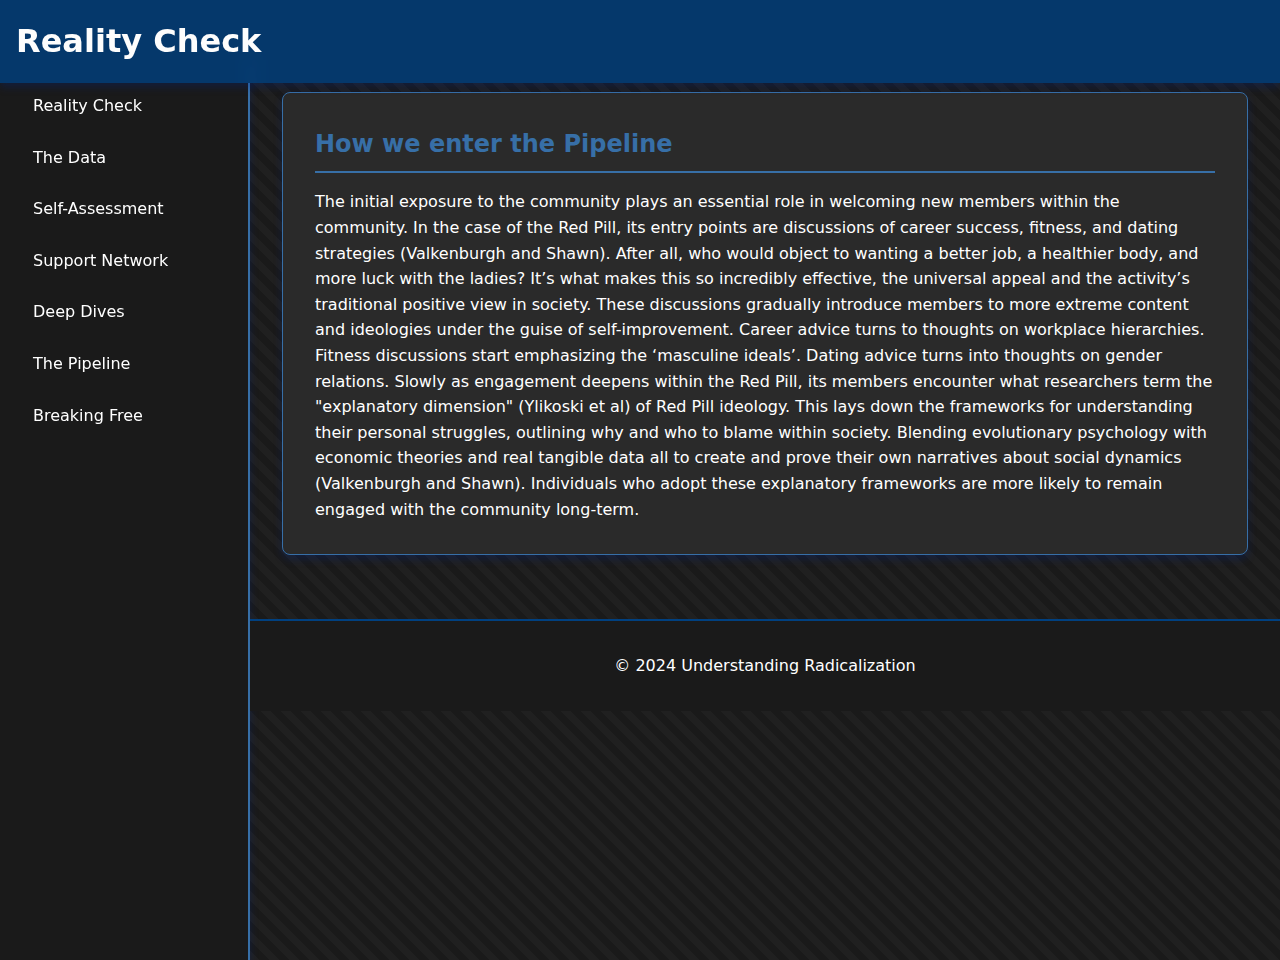
==== pipeline.html @ f5b1bf7c "Add files via upload" ====
<!DOCTYPE html>
<html lang="en">
<head>
    <meta charset="UTF-8">
    <meta name="viewport" content="width=device-width, initial-scale=1.0">
    <title>Understanding Digital Isolation & Radicalization</title>
    <link rel="stylesheet" href="styles.css">
</head>
<body>
    <header>
        <h1> Reality Check</h1>
    </header>

    <nav>
        <ul>
            <li><a href="index.html">Reality Check</a></li>
            <li><a href="Data.html">The Data</a></li>
            <li><a href="quiz.html">Self-Assessment</a></li>
            <li><a href="resources.html">Support Network</a></li>
            <li><a href="videos.html">Deep Dives</a></li>
            <li><a href="pipeline.html">The Pipeline</a></li>
            <li><a href="solutions.html">Breaking Free</a></li>
        </ul>
    </nav>

    <main>
        
        <section id="resources" class="section">
            <h2>How we enter the Pipeline</h2>
        
              <p> The initial exposure to the community plays an essential role in welcoming new members within the community. In the case of the Red Pill, its entry points are discussions of career success, fitness, and dating strategies (Valkenburgh and Shawn). After all, who would object to wanting a better job, a healthier body, and more luck with the ladies? It’s what makes this so incredibly effective, the universal appeal and the activity’s traditional positive view in society. These discussions gradually introduce members to more extreme content and ideologies under the guise of self-improvement. Career advice turns to thoughts on workplace hierarchies. Fitness discussions start emphasizing the ‘masculine ideals’. Dating advice turns into thoughts on gender relations. Slowly as engagement deepens within the Red Pill, its members encounter what researchers term the "explanatory dimension" (Ylikoski et al) of Red Pill ideology. This lays down the frameworks for understanding their personal struggles, outlining why and who to blame within society. Blending evolutionary psychology with economic theories and real tangible data all to create and prove their own narratives about social dynamics (Valkenburgh and Shawn). Individuals who adopt these explanatory frameworks are more likely to remain engaged with the community long-term.</p>
        </section>
       
        
    </main>

    <footer>
        <p>&copy; 2024 Understanding Radicalization</p>
    </footer>
    <script src="main.js"></script>
</body>
</html>
---- styles.css ----
:root {
    /* Core colors */
    
    --primary-: #004080;
    --secondary-red: #376fa7;
    --dark-bg: #1a1a1a;
    --white: #fdfdfd;
    --light-text: #ffffff;
    --dark-text: #1a1a1a;
    --card-bg: #2a2a2a;
    --accent-blue: #004080;
    
    /* Shadows and effects */
    --boxshadow-small: 0 2px 4px rgba(0, 39, 139, 0.2);
    --boxshadow-medium: 0 4px 8px rgba(0, 39, 139, 0.3);
    --boxshadow-large: 0 8px 16px rgba(0, 39, 139, 0.4);
    --boxshadow-hover: 0 12px 24px rgba(0, 39, 139, 0.5);
    
    /* Transitions */
    --transition-fast: 150ms ease;
    --transition-normal: 300ms ease;
    --transition-slow: 500ms ease;
    
    /* Spacing */
    --spacing-xs: 0.25rem;
    --spacing-sm: 0.5rem;
    --spacing-md: 1rem;
    --spacing-lg: 2rem;
    --spacing-xl: 4rem;
    
    /* Border radius */
    --radius-sm: 4px;
    --radius-md: 8px;
    --radius-lg: 16px;
}

* {
    box-sizing: border-box;
    margin: 0;
    padding: 0;
}

html {
    scroll-behavior: smooth;
    font-size: 16px;
}



body {
    font-family: 'Inter', system-ui, -apple-system, sans-serif;
    line-height: 1.6;
    color: var(--light-text);
    background-color: var(--dark-bg);
    background-image: linear-gradient(45deg, #1a1a1a 25%, #202020 25%, #202020 50%, #1a1a1a 50%, #1a1a1a 75%, #202020 75%, #202020 100%);
    background-size: 20px 20px;
    min-height: 100vh;
}

header {
    background-color: var(--primary-);
    color: var(--white);
    padding: var(--spacing-md);
    position: fixed;
    width: 100%;
    top: 0;
    z-index: 100;
    box-shadow: var(--boxshadow-medium);
    backdrop-filter: blur(8px);
    -webkit-backdrop-filter: blur(8px);
}

nav {
    background-color: var(--dark-bg);
    padding: var(--spacing-md);
    position: fixed;
    width: 250px;
    height: 100vh;
    left: 0;
    top: 60px;
    border-right: 2px solid var(--secondary-red);
    box-shadow: var(--boxshadow-medium);
    overflow-y: auto;
    scrollbar-width: thin;
    scrollbar-color: var(--secondary-red) var(--dark-bg);
}

nav::-webkit-scrollbar {
    width: 8px;
}

nav::-webkit-scrollbar-track {
    background: var(--dark-bg);
}

nav::-webkit-scrollbar-thumb {
    background-color: var(--secondary-red);
    border-radius: var(--radius-sm);
}

nav ul {
    list-style: none;
}

nav a {
    color: var(--light-text);
    text-decoration: none;
    display: block;
    padding: var(--spacing-sm) var(--spacing-md);
    margin: var(--spacing-sm) 0;
    border-radius: var(--radius-sm);
    border: 1px solid transparent;
    transition: all var(--transition-slow);
    position: relative;
    overflow: hidden;
}

nav a::before {
    content: '';
    position: absolute;
    left: 0;
    bottom: 0;
    width: 100%;
    height: 2px;
    background-color: var(--secondary-red);
    transform: translateX(-100%);
    transition: transform var(--transition-normal);
}

nav a:hover {
    background-color: var(--secondary-red);
    transform: translateX(10px);
}

nav a:hover::before {
    transform: translateX(0);
}

main {
    margin-left: 250px;
    margin-top: 60px;
    padding: var(--spacing-lg);
    max-width: 1400px;
    margin-right: auto;
}

.section {
    background: var(--card-bg);
    padding: var(--spacing-lg);
    margin-bottom: var(--spacing-lg);
    border-radius: var(--radius-md);
    box-shadow: var(--boxshadow-medium);
    border: 1px solid var(--secondary-red);
    transition: transform var(--transition-normal), box-shadow var(--transition-normal);
}

.section:hover {
    transform: translateY(-4px);
    box-shadow: var(--boxshadow-hover);
}

.section h2 {
    color: var(--secondary-red);
    border-bottom: 2px solid var(--secondary-red);
    padding-bottom: var(--spacing-sm);
    margin-bottom: var(--spacing-md);
    font-weight: 600;
}

.quiz-container {
    background: var(--card-bg);
    padding: var(--spacing-lg);
    border-radius: var(--radius-md);
    margin-bottom: var(--spacing-md);
    border: 1px solid var(--secondary-red);
    box-shadow: var(--boxshadow-small);
}

.quiz-options label {
    display: block;
    padding: var(--spacing-sm);
    margin: var(--spacing-sm) 0;
    border: 1px solid var(--secondary-red);
    border-radius: var(--radius-sm);
    cursor: pointer;
    transition: all var(--transition-normal);
    background: linear-gradient(to right, var(--secondary-red) 50%, transparent 50%);
    background-size: 200% 100%;
    background-position: right bottom;
}

.quiz-options label:hover {
    background-position: left bottom;
    transform: translateX(5px);
    color: var(--white);
}

.resource-card {
    border: 1px solid var(--secondary-red);
    padding: var(--spacing-md);
    margin: var(--spacing-md) 0;
    border-radius: var(--radius-sm);
    background: rgba(0, 39, 139, 0.1);
    transition: all var(--transition-normal);
    position: relative;
    overflow: hidden;
}

.resource-card:hover {
    transform: translateY(-5px);
    box-shadow: var(--boxshadow-hover);
}

.video-container {
    display: grid;
    grid-template-columns: repeat(auto-fit, minmax(300px, 1fr));
    gap: var(--spacing-md);
    margin: var(--spacing-md) 0;
}

.video-card {
    background: var(--card-bg);
    padding: var(--spacing-md);
    border-radius: var(--radius-md);
    box-shadow: var(--boxshadow-small);
    border: 1px solid var(--secondary-red);
    transition: all var(--transition-normal);
}

.video-card:hover {
    transform: translateY(-5px);
    box-shadow: var(--boxshadow-hover);
}

.cta-button {
    display: inline-block;
    padding: var(--spacing-sm) var(--spacing-md);
    background-color: var(--primary-);
    color: var(--white);
    text-decoration: none;
    border-radius: var(--radius-sm);
    margin-top: var(--spacing-md);
    transition: all var(--transition-normal);
    border: 1px solid transparent;
    position: relative;
    overflow: hidden;
}

.cta-button::after {
    content: '';
    position: absolute;
    width: 100%;
    height: 100%;
    top: 0;
    left: 0;
    background: linear-gradient(120deg, transparent, rgba(255,255,255,0.2), transparent);
    transform: translateX(-100%);
}

.cta-button:hover {
    background-color: var(--secondary-red);
    transform: translateY(-2px);
    box-shadow: var(--boxshadow-medium);
}

.cta-button:hover::after {
    transform: translateX(100%);
    transition: transform 0.6s;
}

footer {
    margin-left: 250px;
    padding: var(--spacing-lg);
    background-color: var(--dark-bg);
    color: var(--light-text);
    text-align: center;
    border-top: 2px solid var(--primary-);
    position: relative;
}
.img-wrapper {
    position: relative;
    overflow: hidden;
    border-radius: var(--radius-md);
    border: 1px solid var(--secondary-red);
    background: var(--card-bg);
    box-shadow: var(--boxshadow-medium);
    transition: transform var(--transition-normal), 
                box-shadow var(--transition-normal);
}

.img-wrapper:hover {
    transform: translateY(-4px);
    box-shadow: var(--boxshadow-hover);
}

.img-wrapper img {
    width: 100%;
    height: 30%;  /* Adjusted height to make image smaller */
    object-fit: cover;
    transition: transform var(--transition-normal);
}

.img-wrapper:hover img {
    transform: scale(1.02);  /* Reduced scale to make image slightly larger on hover */
}

.img-caption {
    position: absolute;
    bottom: 0;
    left: 0;
    right: 0;
    padding: var(--spacing-md);
    background: linear-gradient(
        to top,
        rgba(26, 26, 26, 0.9),
        transparent
    );
    color: var(--light-text);
    transform: translateY(100%);
    transition: transform var(--transition-normal);
}

.img-wrapper:hover .img-caption {
    transform: translateY(0);
}

.img-grid {
    display: grid;
    grid-template-columns: repeat(auto-fit, minmax(200px, 1fr)); /* Adjusted min-width to make images smaller */
    gap: var(--spacing-md);
    margin: var(--spacing-md) 0;
}

.img-loading {
    position: relative;
    background: var(--card-bg);
}

.img-loading::after {
    content: '';
    position: absolute;
    top: 0;
    left: 0;
    width: 100%;
    height: 100%;
    background: linear-gradient(90deg, 
                transparent,
                var(--secondary-red),
                transparent);
    opacity: 0.1;
    animation: shimmer 1.5s infinite;
}
/**/


@keyframes shimmer {
    0% { transform: translateX(-100%); }
    100% { transform: translateX(100%); }
}

@media (max-width: 1200px) {
    main {
        margin-right: var(--spacing-md);
    }
}

@media (max-width: 768px) {
    nav {
        width: 100%;
        height: auto;
        position: relative;
        top: 0;
        border-right: none;
        border-bottom: 2px solid var(--secondary-red);
    }

    main, footer {
        margin-left: 0;
    }
    
    .video-container {
        grid-template-columns: 1fr;
    }
}

@media (prefers-reduced-motion: reduce) {
    * {
        transition: none !important;
        animation: none !important;
    }
}

@supports (backdrop-filter: blur(8px)) {
    header {
        background-color: rgba(0, 64, 128, 0.8);
    }
}
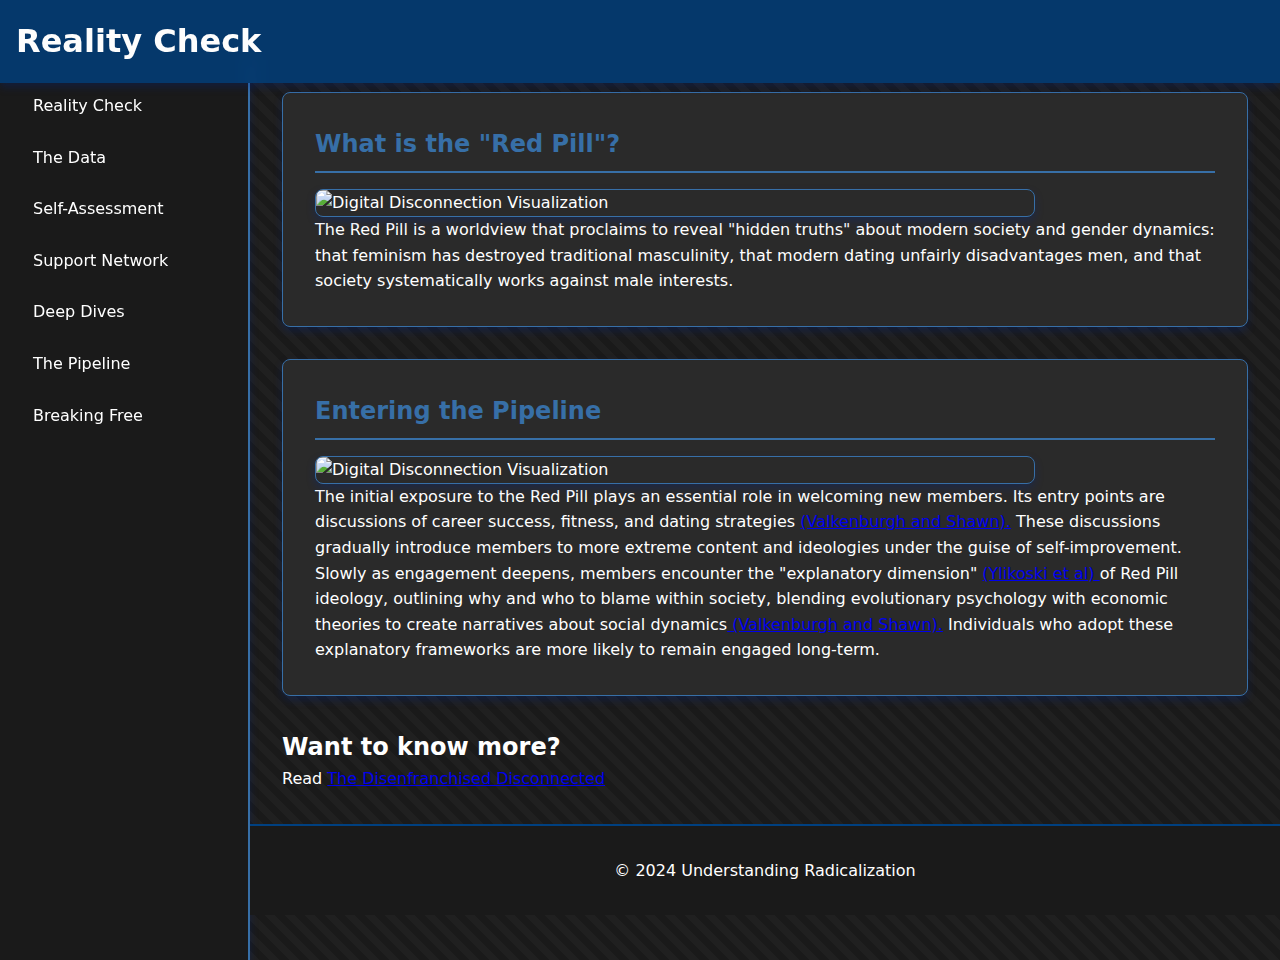
==== commit 286f00b7: "Add files via upload" ====
--- a/pipeline.html
+++ b/pipeline.html
@@ -24,11 +24,35 @@
     </nav>
 
     <main>
+    
+            <section id="resources" class="section">
+                <h2>What is the "Red Pill"?</h2>
+                <div class="img-wrapper" id ="imgsmall">
+                    <img src="assets/Red Pill.jpg" alt="Digital Disconnection Visualization">
+                    <div class="img-caption">The growing isolation in our connected world</div>
+                </div>
+                <p> The Red Pill is a worldview that proclaims to reveal "hidden truths" about modern society and gender dynamics: that feminism has destroyed traditional masculinity, that modern dating unfairly disadvantages men, and that society systematically works against male interests.</p>
+            </section>
+       
+            <section id="resources" class="section">
+            <h2>Entering the Pipeline</h2>
+            <div class="img-wrapper" id ="imgsmall">
+                <img src="assets/MANLY.jpg" alt="Digital Disconnection Visualization">
+                <div class="img-caption">The growing isolation in our connected world</div>
+            </div>
         
-        <section id="resources" class="section">
-            <h2>How we enter the Pipeline</h2>
-        
-              <p> The initial exposure to the community plays an essential role in welcoming new members within the community. In the case of the Red Pill, its entry points are discussions of career success, fitness, and dating strategies (Valkenburgh and Shawn). After all, who would object to wanting a better job, a healthier body, and more luck with the ladies? It’s what makes this so incredibly effective, the universal appeal and the activity’s traditional positive view in society. These discussions gradually introduce members to more extreme content and ideologies under the guise of self-improvement. Career advice turns to thoughts on workplace hierarchies. Fitness discussions start emphasizing the ‘masculine ideals’. Dating advice turns into thoughts on gender relations. Slowly as engagement deepens within the Red Pill, its members encounter what researchers term the "explanatory dimension" (Ylikoski et al) of Red Pill ideology. This lays down the frameworks for understanding their personal struggles, outlining why and who to blame within society. Blending evolutionary psychology with economic theories and real tangible data all to create and prove their own narratives about social dynamics (Valkenburgh and Shawn). Individuals who adopt these explanatory frameworks are more likely to remain engaged with the community long-term.</p>
+              <p>The initial exposure to the Red Pill plays an essential role in welcoming 
+                new members. Its entry points are discussions of career success, fitness, and dating strategies 
+                <a href = https://journals.sagepub.com/doi/full/10.1177/1097184X18816118 > (Valkenburgh and Shawn).</a> 
+                These discussions gradually introduce members to more extreme content and ideologies under the guise of self-improvement.
+                 Slowly as engagement deepens, members encounter the "explanatory dimension"   <a href = https://journals.sagepub.com/doi/full/10.1177/1097184X18816118 > (Ylikoski et al) </a>  of Red Pill ideology, outlining 
+                 why and who to blame within society, blending evolutionary psychology with economic theories to create narratives about social dynamics<a href = https://journals.sagepub.com/doi/full/10.1177/1097184X18816118 > (Valkenburgh and Shawn).</a>  Individuals who adopt these explanatory frameworks are more likely to remain engaged long-term. </p>
+        </section>
+
+        <section>
+            <h2> Want to know more?</h2>
+
+            <p> Read <a href=" https://docs.google.com/document/d/14M6EgmTrEmi0aYkfUplzzfe06K67vTg8agVJVcn58K4/edit?tab=t.0"> The Disenfranchised Disconnected </a></p>
         </section>
        
         
--- a/styles.css
+++ b/styles.css
@@ -278,6 +278,8 @@
     position: relative;
 }
 .img-wrapper {
+    width: 90%;
+
     position: relative;
     overflow: hidden;
     border-radius: var(--radius-md);
@@ -286,6 +288,10 @@
     box-shadow: var(--boxshadow-medium);
     transition: transform var(--transition-normal), 
                 box-shadow var(--transition-normal);
+}
+#imgsmall {
+    width: 80%;
+
 }
 
 .img-wrapper:hover {
@@ -350,6 +356,9 @@
     opacity: 0.1;
     animation: shimmer 1.5s infinite;
 }
+#radicalizationCanvas{
+    width: 100%;
+   }
 /**/
 
 
@@ -373,6 +382,7 @@
         border-right: none;
         border-bottom: 2px solid var(--secondary-red);
     }
+   
 
     main, footer {
         margin-left: 0;
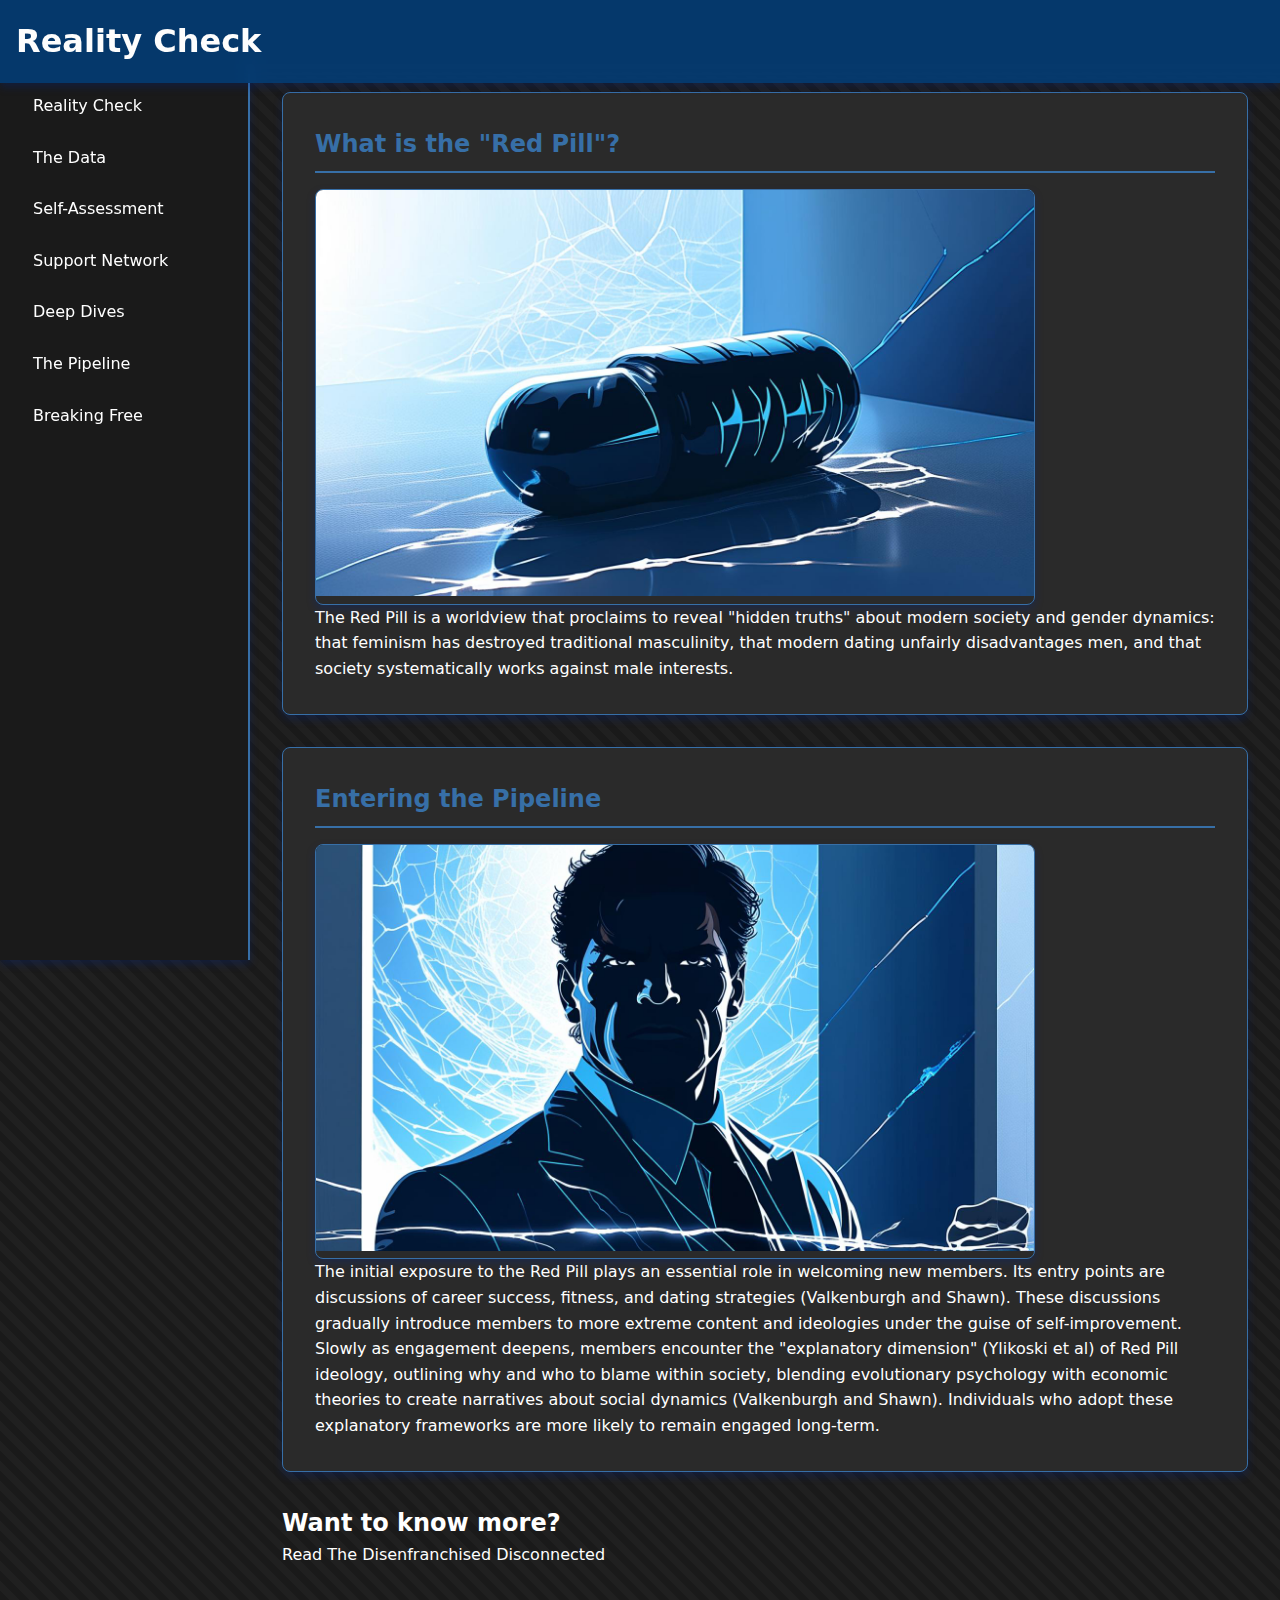
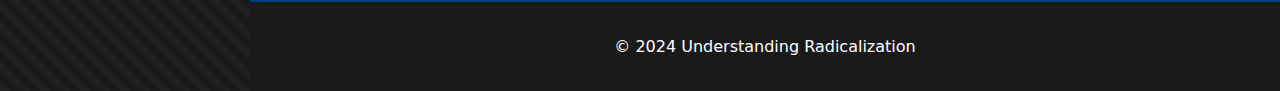
==== commit 9c320189: "Add files via upload" ====
--- a/pipeline.html
+++ b/pipeline.html
@@ -28,7 +28,7 @@
             <section id="resources" class="section">
                 <h2>What is the "Red Pill"?</h2>
                 <div class="img-wrapper" id ="imgsmall">
-                    <img src="assets/Red Pill.jpg" alt="Digital Disconnection Visualization">
+                    <img src="Red Pill.jpg" alt="Digital Disconnection Visualization">
                     <div class="img-caption">The growing isolation in our connected world</div>
                 </div>
                 <p> The Red Pill is a worldview that proclaims to reveal "hidden truths" about modern society and gender dynamics: that feminism has destroyed traditional masculinity, that modern dating unfairly disadvantages men, and that society systematically works against male interests.</p>
@@ -37,7 +37,7 @@
             <section id="resources" class="section">
             <h2>Entering the Pipeline</h2>
             <div class="img-wrapper" id ="imgsmall">
-                <img src="assets/MANLY.jpg" alt="Digital Disconnection Visualization">
+                <img src="MANLY.jpg" alt="Digital Disconnection Visualization">
                 <div class="img-caption">The growing isolation in our connected world</div>
             </div>
         
@@ -45,7 +45,7 @@
                 new members. Its entry points are discussions of career success, fitness, and dating strategies 
                 <a href = https://journals.sagepub.com/doi/full/10.1177/1097184X18816118 > (Valkenburgh and Shawn).</a> 
                 These discussions gradually introduce members to more extreme content and ideologies under the guise of self-improvement.
-                 Slowly as engagement deepens, members encounter the "explanatory dimension"   <a href = https://journals.sagepub.com/doi/full/10.1177/1097184X18816118 > (Ylikoski et al) </a>  of Red Pill ideology, outlining 
+                 Slowly as engagement deepens, members encounter the "explanatory dimension"   <a href =https://link.springer.com/article/10.1007/s11098-008-9324-z > (Ylikoski et al) </a>  of Red Pill ideology, outlining 
                  why and who to blame within society, blending evolutionary psychology with economic theories to create narratives about social dynamics<a href = https://journals.sagepub.com/doi/full/10.1177/1097184X18816118 > (Valkenburgh and Shawn).</a>  Individuals who adopt these explanatory frameworks are more likely to remain engaged long-term. </p>
         </section>
 
--- a/styles.css
+++ b/styles.css
@@ -360,7 +360,30 @@
     width: 100%;
    }
 /**/
-
+section a:link {
+    color: #fdfdfd;
+    background-color: transparent;
+    text-decoration: none;
+  }
+  
+section a:visited {
+    color: #fdfdfd;
+    background-color: transparent;
+    text-decoration: none;
+  }
+  
+ section a:hover {
+    color: #004080;
+    background-color: transparent;
+    text-decoration: underline;
+  }
+  
+section a:active {
+    color: #376fa7;
+    background-color: transparent;
+    text-decoration: underline;
+  }
+  /**/
 
 @keyframes shimmer {
     0% { transform: translateX(-100%); }
